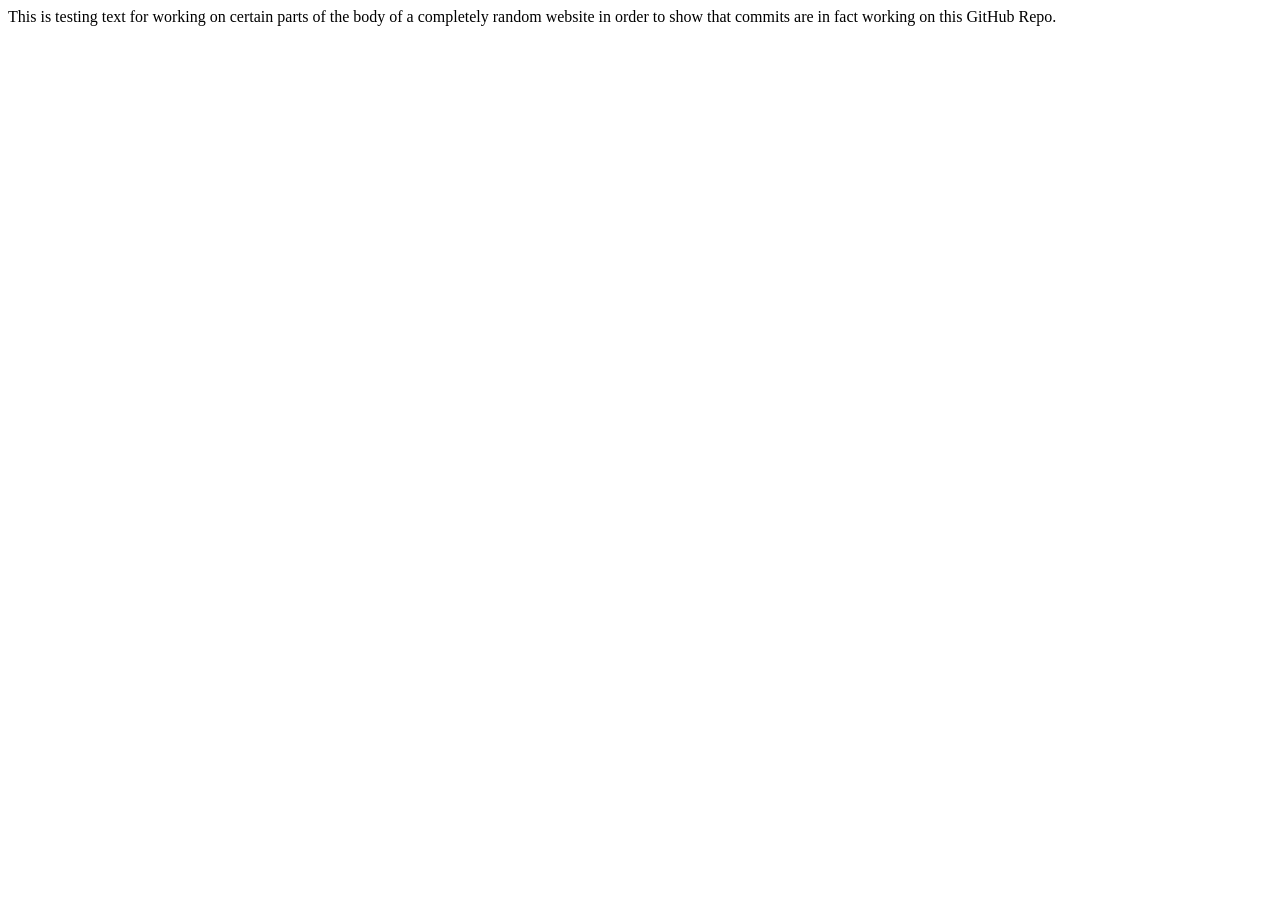
==== index.html @ 0a641647 "Added index.html." ====
<!DOCTYPE html>
<html>
    <head>

    </head>
    <body>
        This is testing text for
        working on certain parts of the body of a completely random website
        in order to show that commits are in fact working on this GitHub Repo.
    </body>
</html>
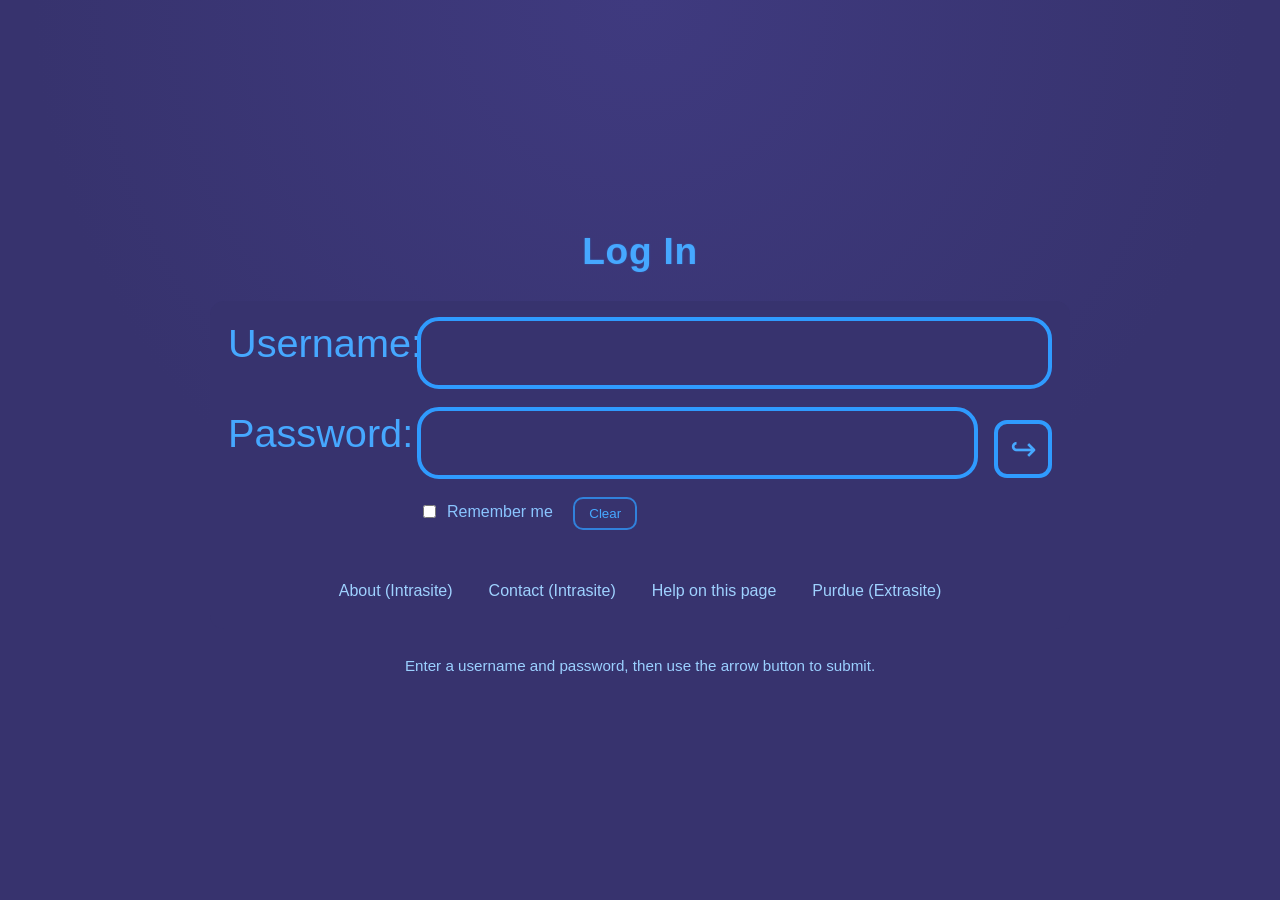
==== commit fdbd9b90: "Created Website Framework Via Cursor Assistance Used Cursor over time to assist with the creation of" ====
--- a/index.html
+++ b/index.html
@@ -1,11 +1,344 @@
 <!DOCTYPE html>
-<html>
-    <head>
-
-    </head>
-    <body>
-        This is testing text for
-        working on certain parts of the body of a completely random website
-        in order to show that commits are in fact working on this GitHub Repo.
-    </body>
+<html lang="en">
+<head>
+    <meta charset="UTF-8">
+    <meta name="viewport" content="width=device-width, initial-scale=1.0">
+    <title>Login | CGT 14100 Project</title>
+    <style>
+        :root {
+            --bg: #37336e;
+            --panel: #37336e;
+            --accent: #2f9bff;
+            --accent-soft: rgba(47, 155, 255, 0.75);
+            --text: #46a8ff;
+            --white: #ffffff;
+        }
+
+        * {
+            box-sizing: border-box;
+        }
+
+        html,
+        body {
+            margin: 0;
+            padding: 0;
+            min-height: 100%;
+            font-family: "Trebuchet MS", "Segoe UI", Arial, sans-serif;
+            background: var(--bg);
+            background-image: radial-gradient(circle at top, #3f3a7f 0%, #37336e 55%);
+            background-repeat: no-repeat;
+            background-size: cover;
+            color: var(--text);
+        }
+
+        .page-wrap {
+            min-height: 100vh;
+            padding: 44px 24px 30px;
+            display: flex;
+            flex-direction: column;
+            justify-content: center;
+            align-items: center;
+        }
+
+        .login-panel {
+            width: 100%;
+            max-width: 860px;
+            background: var(--panel);
+            border-radius: 14px;
+            padding: 16px 18px 22px;
+            display: table;
+            table-layout: fixed;
+        }
+
+        .login-title {
+            margin: 0 0 28px;
+            text-align: center;
+            color: var(--text);
+            font-size: clamp(2rem, 2.9vw, 3rem);
+            letter-spacing: 0.02em;
+            text-shadow: 0 0 2px rgba(47, 155, 255, 0.35);
+        }
+
+        .form-row {
+            margin-bottom: 18px;
+        }
+
+        .form-row::after {
+            content: "";
+            display: block;
+            clear: both;
+        }
+
+        .form-label {
+            float: left;
+            width: 175px;
+            margin: 7px 14px 0 0;
+            font-size: clamp(2rem, 3.1vw, 3.1rem);
+            line-height: 1;
+            color: var(--text);
+            text-align: right;
+        }
+
+        .input-area {
+            float: left;
+            width: calc(100% - 189px);
+        }
+
+        .field {
+            width: 100%;
+            height: 72px;
+            border: 4px solid var(--accent);
+            border-radius: 22px;
+            background: transparent;
+            color: var(--white);
+            font-size: 1.65rem;
+            padding: 10px 18px;
+            outline: none;
+        }
+
+        .field:focus {
+            border-color: #6cc0ff;
+            box-shadow: 0 0 0 2px rgba(108, 192, 255, 0.2);
+        }
+
+        .password-wrap {
+            float: left;
+            width: calc(100% - 74px);
+        }
+
+        .submit-wrap {
+            float: left;
+            width: 58px;
+            margin-left: 16px;
+            margin-top: 13px;
+        }
+
+        .icon-submit {
+            width: 58px;
+            height: 58px;
+            border: 4px solid var(--accent);
+            border-radius: 13px;
+            background: transparent;
+            color: var(--text);
+            font-size: 2rem;
+            line-height: 1;
+            cursor: pointer;
+            transition: transform 0.2s ease, background-color 0.2s ease, color 0.2s ease;
+        }
+
+        .icon-submit:hover,
+        .icon-submit:focus {
+            background-color: rgba(47, 155, 255, 0.16);
+            transform: translateX(2px);
+        }
+
+        .options-row {
+            margin: 4px 0 8px 191px;
+            font-size: 1rem;
+            color: #8ac5ff;
+        }
+
+        .remember-line {
+            display: inline-flex;
+            align-items: center;
+            gap: 8px;
+            margin-right: 16px;
+        }
+
+        .secondary-btn {
+            border: 2px solid var(--accent-soft);
+            background: transparent;
+            color: var(--text);
+            border-radius: 10px;
+            padding: 7px 14px;
+            cursor: pointer;
+            transition: background-color 0.2s ease;
+        }
+
+        .secondary-btn:hover,
+        .secondary-btn:focus {
+            background-color: rgba(47, 155, 255, 0.18);
+        }
+
+        .help-nav {
+            margin-top: 16px;
+            clear: both;
+        }
+
+        .help-links {
+            margin: 0;
+            padding: 0;
+            list-style: none;
+            display: flex;
+            flex-wrap: wrap;
+            gap: 10px 14px;
+            justify-content: center;
+        }
+
+        .help-links a {
+            display: inline-block;
+            padding: 6px 10px;
+            border: 1px solid transparent;
+            border-radius: 8px;
+            color: #9fd2ff;
+            text-decoration: none;
+        }
+
+        .help-links a:hover,
+        .help-links a:focus {
+            border-color: var(--accent-soft);
+            background: rgba(47, 155, 255, 0.12);
+        }
+
+        .error-msg {
+            margin: 8px 0 0 191px;
+            color: #ffd4e5;
+            min-height: 1.3em;
+        }
+
+        #help-section {
+            max-width: 860px;
+            width: 100%;
+            margin-top: 18px;
+            color: #9bd0ff;
+            font-size: 0.95rem;
+            text-align: center;
+            padding: 10px 12px;
+        }
+
+        @media (max-width: 760px) {
+            .page-wrap {
+                padding: 18px 10px;
+                justify-content: flex-start;
+            }
+
+            .login-panel {
+                padding: 20px 10px 14px;
+            }
+
+            .form-label {
+                float: none;
+                width: 100%;
+                margin: 0 0 8px;
+                text-align: left;
+                font-size: clamp(1.7rem, 8vw, 2.2rem);
+            }
+
+            .input-area,
+            .password-wrap {
+                float: none;
+                width: 100%;
+            }
+
+            .field {
+                height: 62px;
+                border-width: 3px;
+                font-size: 1.25rem;
+            }
+
+            .submit-wrap {
+                float: none;
+                width: 100%;
+                margin: 10px 0 0;
+            }
+
+            .icon-submit {
+                width: 100%;
+                height: 55px;
+                border-radius: 12px;
+                font-size: 1.4rem;
+            }
+
+            .options-row,
+            .error-msg {
+                margin-left: 0;
+            }
+
+            .help-links {
+                justify-content: flex-start;
+            }
+        }
+    </style>
+</head>
+<body>
+    <div class="page-wrap">
+        <header>
+            <h1 class="login-title">Log In</h1>
+        </header>
+
+        <main class="login-panel">
+            <form id="loginForm" action="login.php" method="post">
+                <div class="form-row">
+                    <label class="form-label" for="username">Username:</label>
+                    <div class="input-area">
+                        <input class="field" type="text" id="username" name="username" required aria-required="true" autocomplete="username">
+                    </div>
+                </div>
+
+                <div class="form-row">
+                    <label class="form-label" for="password">Password:</label>
+                    <div class="input-area">
+                        <div class="password-wrap">
+                            <input class="field" type="password" id="password" name="password" required aria-required="true" autocomplete="current-password">
+                        </div>
+                        <div class="submit-wrap">
+                            <button class="icon-submit" type="submit" aria-label="Submit login form">↪</button>
+                        </div>
+                    </div>
+                </div>
+
+                <div class="options-row">
+                    <label class="remember-line" for="remember">
+                        <input id="remember" name="remember" type="checkbox">
+                        Remember me
+                    </label>
+                    <button class="secondary-btn" type="reset">Clear</button>
+                    <input type="hidden" name="sourcePage" value="index-login">
+                </div>
+
+                <p id="errorMessage" class="error-msg" aria-live="polite"></p>
+            </form>
+
+            <nav class="help-nav" aria-label="Quick links">
+                <ul class="help-links">
+                    <li><a href="about.html">About (Intrasite)</a></li>
+                    <li><a href="contact.html">Contact (Intrasite)</a></li>
+                    <li><a href="#help-section">Help on this page</a></li>
+                    <li><a href="https://www.purdue.edu" target="_blank" rel="noopener noreferrer">Purdue (Extrasite)</a></li>
+                </ul>
+            </nav>
+        </main>
+
+        <section id="help-section" aria-label="Login help">
+            Enter a username and password, then use the arrow button to submit.
+        </section>
+    </div>
+
+    <script>
+        (function () {
+            var form = document.getElementById("loginForm");
+            var username = document.getElementById("username");
+            var password = document.getElementById("password");
+            var errorMessage = document.getElementById("errorMessage");
+
+            form.addEventListener("submit", function (event) {
+                var userValue = username.value.trim();
+                var passValue = password.value.trim();
+
+                if (!userValue || !passValue) {
+                    event.preventDefault();
+                    errorMessage.textContent = "Please fill out both username and password.";
+                    if (!userValue) {
+                        username.focus();
+                    } else {
+                        password.focus();
+                    }
+                    return;
+                }
+
+                errorMessage.textContent = "";
+            });
+        }());
+    </script>
+</body>
 </html>
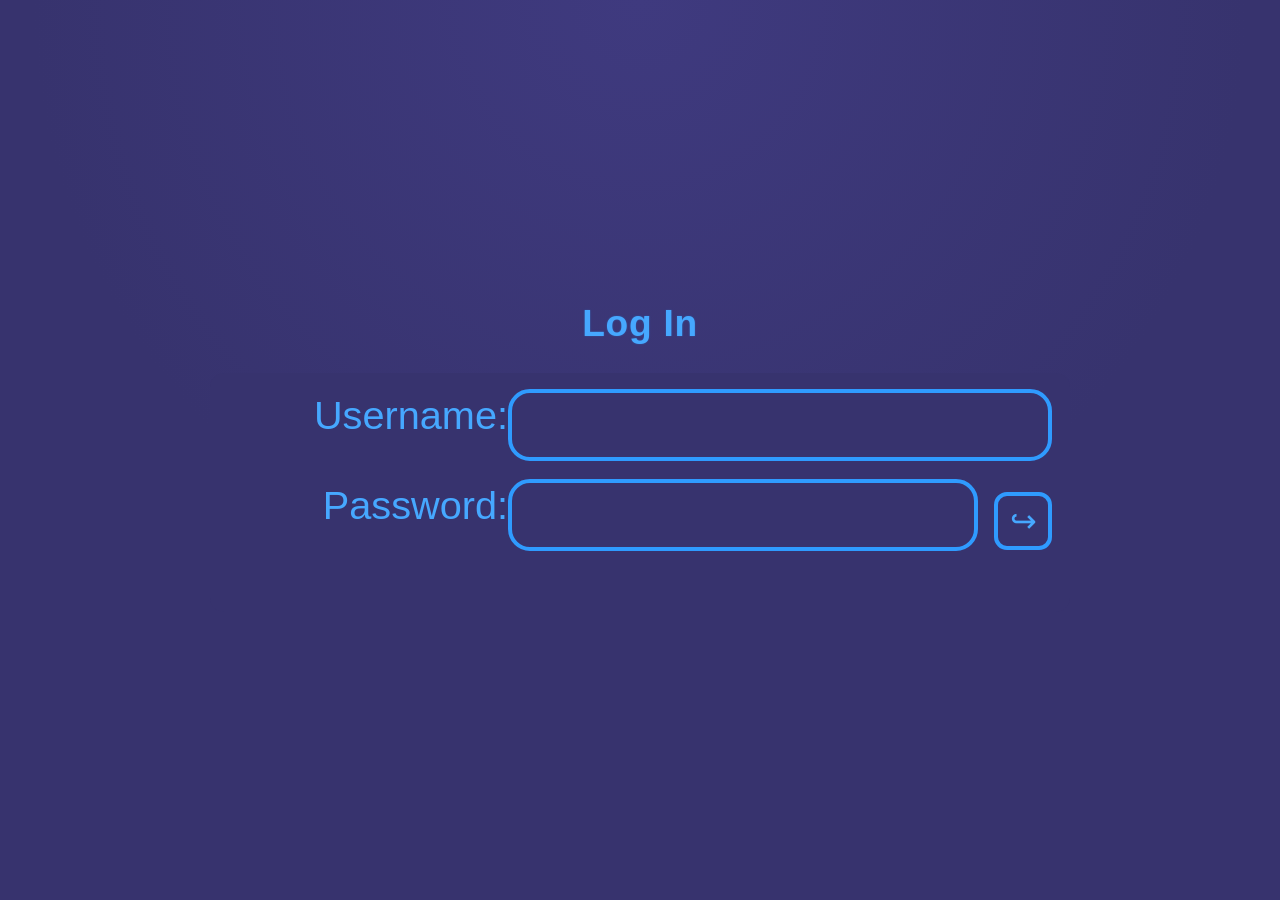
==== commit 4c1f3ce2: "Re-fixed index.html Cursor reverted some changes, to the Log In page and it's corresponding CSS file" ====
--- a/index.html
+++ b/index.html
@@ -4,261 +4,7 @@
     <meta charset="UTF-8">
     <meta name="viewport" content="width=device-width, initial-scale=1.0">
     <title>Login | CGT 14100 Project</title>
-    <style>
-        :root {
-            --bg: #37336e;
-            --panel: #37336e;
-            --accent: #2f9bff;
-            --accent-soft: rgba(47, 155, 255, 0.75);
-            --text: #46a8ff;
-            --white: #ffffff;
-        }
-
-        * {
-            box-sizing: border-box;
-        }
-
-        html,
-        body {
-            margin: 0;
-            padding: 0;
-            min-height: 100%;
-            font-family: "Trebuchet MS", "Segoe UI", Arial, sans-serif;
-            background: var(--bg);
-            background-image: radial-gradient(circle at top, #3f3a7f 0%, #37336e 55%);
-            background-repeat: no-repeat;
-            background-size: cover;
-            color: var(--text);
-        }
-
-        .page-wrap {
-            min-height: 100vh;
-            padding: 44px 24px 30px;
-            display: flex;
-            flex-direction: column;
-            justify-content: center;
-            align-items: center;
-        }
-
-        .login-panel {
-            width: 100%;
-            max-width: 860px;
-            background: var(--panel);
-            border-radius: 14px;
-            padding: 16px 18px 22px;
-            display: table;
-            table-layout: fixed;
-        }
-
-        .login-title {
-            margin: 0 0 28px;
-            text-align: center;
-            color: var(--text);
-            font-size: clamp(2rem, 2.9vw, 3rem);
-            letter-spacing: 0.02em;
-            text-shadow: 0 0 2px rgba(47, 155, 255, 0.35);
-        }
-
-        .form-row {
-            margin-bottom: 18px;
-        }
-
-        .form-row::after {
-            content: "";
-            display: block;
-            clear: both;
-        }
-
-        .form-label {
-            float: left;
-            width: 175px;
-            margin: 7px 14px 0 0;
-            font-size: clamp(2rem, 3.1vw, 3.1rem);
-            line-height: 1;
-            color: var(--text);
-            text-align: right;
-        }
-
-        .input-area {
-            float: left;
-            width: calc(100% - 189px);
-        }
-
-        .field {
-            width: 100%;
-            height: 72px;
-            border: 4px solid var(--accent);
-            border-radius: 22px;
-            background: transparent;
-            color: var(--white);
-            font-size: 1.65rem;
-            padding: 10px 18px;
-            outline: none;
-        }
-
-        .field:focus {
-            border-color: #6cc0ff;
-            box-shadow: 0 0 0 2px rgba(108, 192, 255, 0.2);
-        }
-
-        .password-wrap {
-            float: left;
-            width: calc(100% - 74px);
-        }
-
-        .submit-wrap {
-            float: left;
-            width: 58px;
-            margin-left: 16px;
-            margin-top: 13px;
-        }
-
-        .icon-submit {
-            width: 58px;
-            height: 58px;
-            border: 4px solid var(--accent);
-            border-radius: 13px;
-            background: transparent;
-            color: var(--text);
-            font-size: 2rem;
-            line-height: 1;
-            cursor: pointer;
-            transition: transform 0.2s ease, background-color 0.2s ease, color 0.2s ease;
-        }
-
-        .icon-submit:hover,
-        .icon-submit:focus {
-            background-color: rgba(47, 155, 255, 0.16);
-            transform: translateX(2px);
-        }
-
-        .options-row {
-            margin: 4px 0 8px 191px;
-            font-size: 1rem;
-            color: #8ac5ff;
-        }
-
-        .remember-line {
-            display: inline-flex;
-            align-items: center;
-            gap: 8px;
-            margin-right: 16px;
-        }
-
-        .secondary-btn {
-            border: 2px solid var(--accent-soft);
-            background: transparent;
-            color: var(--text);
-            border-radius: 10px;
-            padding: 7px 14px;
-            cursor: pointer;
-            transition: background-color 0.2s ease;
-        }
-
-        .secondary-btn:hover,
-        .secondary-btn:focus {
-            background-color: rgba(47, 155, 255, 0.18);
-        }
-
-        .help-nav {
-            margin-top: 16px;
-            clear: both;
-        }
-
-        .help-links {
-            margin: 0;
-            padding: 0;
-            list-style: none;
-            display: flex;
-            flex-wrap: wrap;
-            gap: 10px 14px;
-            justify-content: center;
-        }
-
-        .help-links a {
-            display: inline-block;
-            padding: 6px 10px;
-            border: 1px solid transparent;
-            border-radius: 8px;
-            color: #9fd2ff;
-            text-decoration: none;
-        }
-
-        .help-links a:hover,
-        .help-links a:focus {
-            border-color: var(--accent-soft);
-            background: rgba(47, 155, 255, 0.12);
-        }
-
-        .error-msg {
-            margin: 8px 0 0 191px;
-            color: #ffd4e5;
-            min-height: 1.3em;
-        }
-
-        #help-section {
-            max-width: 860px;
-            width: 100%;
-            margin-top: 18px;
-            color: #9bd0ff;
-            font-size: 0.95rem;
-            text-align: center;
-            padding: 10px 12px;
-        }
-
-        @media (max-width: 760px) {
-            .page-wrap {
-                padding: 18px 10px;
-                justify-content: flex-start;
-            }
-
-            .login-panel {
-                padding: 20px 10px 14px;
-            }
-
-            .form-label {
-                float: none;
-                width: 100%;
-                margin: 0 0 8px;
-                text-align: left;
-                font-size: clamp(1.7rem, 8vw, 2.2rem);
-            }
-
-            .input-area,
-            .password-wrap {
-                float: none;
-                width: 100%;
-            }
-
-            .field {
-                height: 62px;
-                border-width: 3px;
-                font-size: 1.25rem;
-            }
-
-            .submit-wrap {
-                float: none;
-                width: 100%;
-                margin: 10px 0 0;
-            }
-
-            .icon-submit {
-                width: 100%;
-                height: 55px;
-                border-radius: 12px;
-                font-size: 1.4rem;
-            }
-
-            .options-row,
-            .error-msg {
-                margin-left: 0;
-            }
-
-            .help-links {
-                justify-content: flex-start;
-            }
-        }
-    </style>
+    <link rel="stylesheet" href="master.css">
 </head>
 <body>
     <div class="page-wrap">
@@ -287,31 +33,11 @@
                     </div>
                 </div>
 
-                <div class="options-row">
-                    <label class="remember-line" for="remember">
-                        <input id="remember" name="remember" type="checkbox">
-                        Remember me
-                    </label>
-                    <button class="secondary-btn" type="reset">Clear</button>
-                    <input type="hidden" name="sourcePage" value="index-login">
-                </div>
+                <input type="hidden" name="sourcePage" value="index-login">
 
                 <p id="errorMessage" class="error-msg" aria-live="polite"></p>
             </form>
-
-            <nav class="help-nav" aria-label="Quick links">
-                <ul class="help-links">
-                    <li><a href="about.html">About (Intrasite)</a></li>
-                    <li><a href="contact.html">Contact (Intrasite)</a></li>
-                    <li><a href="#help-section">Help on this page</a></li>
-                    <li><a href="https://www.purdue.edu" target="_blank" rel="noopener noreferrer">Purdue (Extrasite)</a></li>
-                </ul>
-            </nav>
         </main>
-
-        <section id="help-section" aria-label="Login help">
-            Enter a username and password, then use the arrow button to submit.
-        </section>
     </div>
 
     <script>
--- a/master.css
+++ b/master.css
@@ -0,0 +1,255 @@
+:root {
+    --bg: #37336e;
+    --panel: #37336e;
+    --accent: #2f9bff;
+    --accent-soft: rgba(47, 155, 255, 0.75);
+    --text: #46a8ff;
+    --white: #ffffff;
+    --label-column-width: clamp(210px, 22vw, 280px);
+}
+
+* {
+    box-sizing: border-box;
+}
+
+html,
+body {
+    margin: 0;
+    padding: 0;
+    min-height: 100%;
+    font-family: "Trebuchet MS", "Segoe UI", Arial, sans-serif;
+    background: var(--bg);
+    background-image: radial-gradient(circle at top, #3f3a7f 0%, #37336e 55%);
+    background-repeat: no-repeat;
+    background-size: cover;
+    color: var(--text);
+}
+
+.page-wrap {
+    min-height: 100vh;
+    padding: 44px 24px 30px;
+    display: flex;
+    flex-direction: column;
+    justify-content: center;
+    align-items: center;
+}
+
+.login-panel {
+    width: 100%;
+    max-width: 860px;
+    background: var(--panel);
+    border-radius: 14px;
+    padding: 16px 18px 22px;
+    display: table;
+    table-layout: fixed;
+}
+
+.login-title {
+    margin: 0 0 28px;
+    text-align: center;
+    color: var(--text);
+    font-size: clamp(2rem, 2.9vw, 3rem);
+    letter-spacing: 0.02em;
+    text-shadow: 0 0 2px rgba(47, 155, 255, 0.35);
+}
+
+.form-row {
+    margin-bottom: 18px;
+}
+
+.form-row::after {
+    content: "";
+    display: block;
+    clear: both;
+}
+
+.form-label {
+    float: left;
+    width: var(--label-column-width);
+    margin: 7px 0 0;
+    font-size: clamp(2rem, 3.1vw, 3.1rem);
+    line-height: 1;
+    color: var(--text);
+    text-align: right;
+    white-space: nowrap;
+}
+
+.input-area {
+    float: left;
+    width: calc(100% - var(--label-column-width));
+}
+
+.field {
+    width: 100%;
+    height: 72px;
+    border: 4px solid var(--accent);
+    border-radius: 22px;
+    background: transparent;
+    color: var(--white);
+    font-size: 1.65rem;
+    padding: 10px 18px;
+    outline: none;
+}
+
+.field:focus {
+    border-color: #6cc0ff;
+    box-shadow: 0 0 0 2px rgba(108, 192, 255, 0.2);
+}
+
+.password-wrap {
+    float: left;
+    width: calc(100% - 74px);
+}
+
+.submit-wrap {
+    float: left;
+    width: 58px;
+    margin-left: 16px;
+    margin-top: 13px;
+}
+
+.icon-submit {
+    width: 58px;
+    height: 58px;
+    border: 4px solid var(--accent);
+    border-radius: 13px;
+    background: transparent;
+    color: var(--text);
+    font-size: 2rem;
+    line-height: 1;
+    cursor: pointer;
+    transition: transform 0.2s ease, background-color 0.2s ease, color 0.2s ease;
+}
+
+.icon-submit:hover,
+.icon-submit:focus {
+    background-color: rgba(47, 155, 255, 0.16);
+    transform: translateX(2px);
+}
+
+.options-row {
+    margin: 4px 0 8px 191px;
+    font-size: 1rem;
+    color: #8ac5ff;
+}
+
+.remember-line {
+    display: inline-flex;
+    align-items: center;
+    gap: 8px;
+    margin-right: 16px;
+}
+
+.secondary-btn {
+    border: 2px solid var(--accent-soft);
+    background: transparent;
+    color: var(--text);
+    border-radius: 10px;
+    padding: 7px 14px;
+    cursor: pointer;
+    transition: background-color 0.2s ease;
+}
+
+.secondary-btn:hover,
+.secondary-btn:focus {
+    background-color: rgba(47, 155, 255, 0.18);
+}
+
+.help-nav {
+    margin-top: 16px;
+    clear: both;
+}
+
+.help-links {
+    margin: 0;
+    padding: 0;
+    list-style: none;
+    display: flex;
+    flex-wrap: wrap;
+    gap: 10px 14px;
+    justify-content: center;
+}
+
+.help-links a {
+    display: inline-block;
+    padding: 6px 10px;
+    border: 1px solid transparent;
+    border-radius: 8px;
+    color: #9fd2ff;
+    text-decoration: none;
+}
+
+.help-links a:hover,
+.help-links a:focus {
+    border-color: var(--accent-soft);
+    background: rgba(47, 155, 255, 0.12);
+}
+
+.error-msg {
+    margin: 8px 0 0 var(--label-column-width);
+    color: #ffd4e5;
+    min-height: 1.3em;
+}
+
+#help-section {
+    max-width: 860px;
+    width: 100%;
+    margin-top: 18px;
+    color: #9bd0ff;
+    font-size: 0.95rem;
+    text-align: center;
+    padding: 10px 12px;
+}
+
+@media (max-width: 760px) {
+    .page-wrap {
+        padding: 18px 10px;
+        justify-content: flex-start;
+    }
+
+    .login-panel {
+        padding: 20px 10px 14px;
+    }
+
+    .form-label {
+        float: left;
+        width: clamp(118px, 33vw, 150px);
+        margin: 4px 0 0;
+        text-align: right;
+        font-size: clamp(1rem, 4.5vw, 1.7rem);
+    }
+
+    .input-area,
+    .password-wrap {
+        float: left;
+        width: calc(100% - clamp(118px, 33vw, 150px));
+    }
+
+    .field {
+        height: 62px;
+        border-width: 3px;
+        font-size: 1.25rem;
+    }
+
+    .submit-wrap {
+        float: none;
+        width: 100%;
+        margin: 10px 0 0;
+    }
+
+    .icon-submit {
+        width: 100%;
+        height: 55px;
+        border-radius: 12px;
+        font-size: 1.4rem;
+    }
+
+    .options-row,
+    .error-msg {
+        margin-left: clamp(118px, 33vw, 150px);
+    }
+
+    .help-links {
+        justify-content: flex-start;
+    }
+}
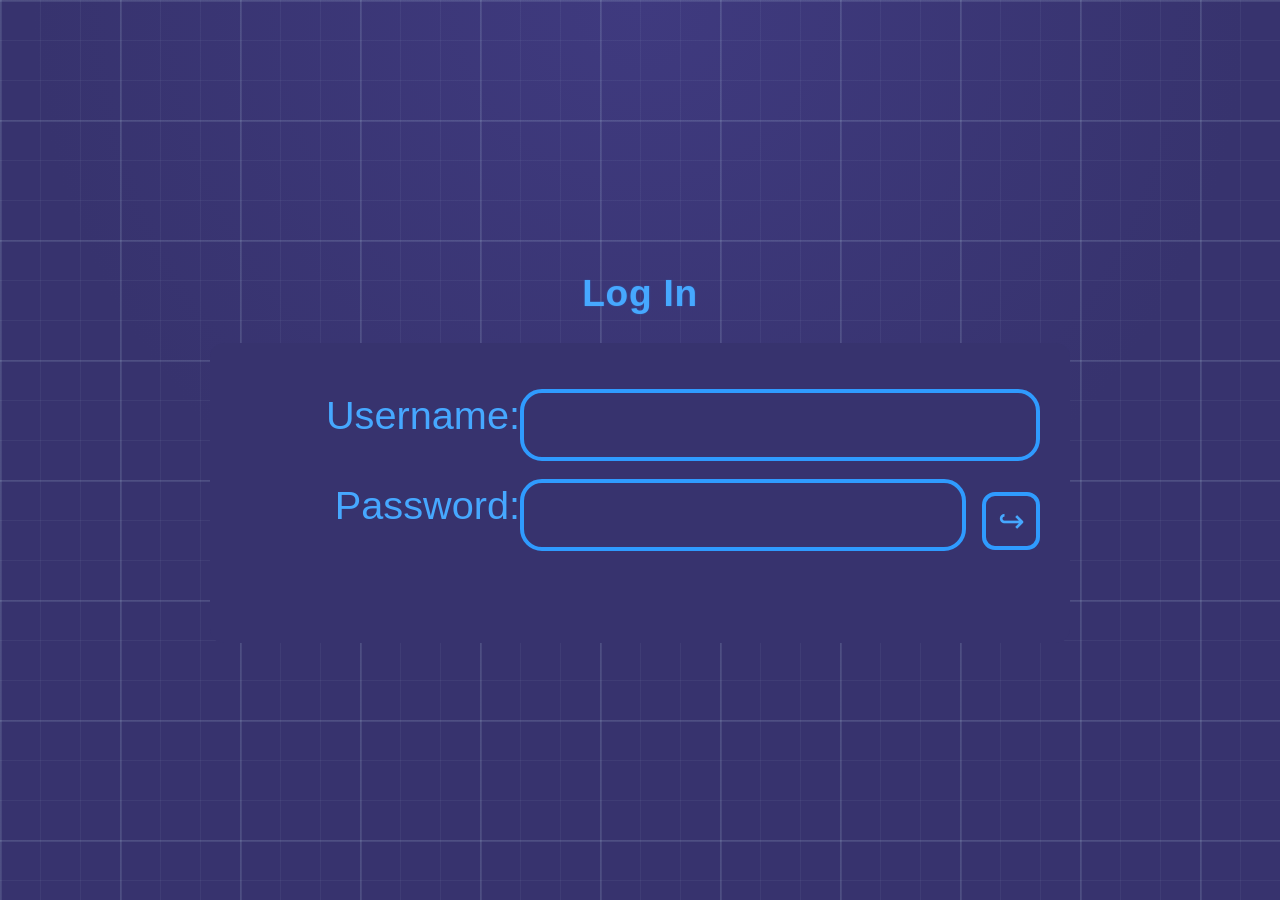
==== commit 43520f23: "Reorganized CSS files Made a CSS folder and reorganized all CSS files there. All places that require" ====
--- a/index.html
+++ b/index.html
@@ -4,7 +4,7 @@
     <meta charset="UTF-8">
     <meta name="viewport" content="width=device-width, initial-scale=1.0">
     <title>Login | CGT 14100 Project</title>
-    <link rel="stylesheet" href="master.css">
+    <link rel="stylesheet" href="CSS/master.css">
 </head>
 <body>
     <div class="page-wrap">
--- a/CSS/master.css
+++ b/CSS/master.css
@@ -0,0 +1,273 @@
+:root {
+    --bg: #37336e;
+    --panel: #37336e;
+    --accent: #2f9bff;
+    --accent-soft: rgba(47, 155, 255, 0.75);
+    --text: #46a8ff;
+    --white: #ffffff;
+    --grid-main: rgba(213, 245, 255, 0.1);
+    --grid-minor: rgba(213, 245, 255, 0.05);
+    --label-column-width: clamp(210px, 22vw, 280px);
+}
+
+* {
+    box-sizing: border-box;
+}
+
+html,
+body {
+    margin: 0;
+    padding: 0;
+    min-height: 100%;
+    font-family: "Trebuchet MS", "Segoe UI", Arial, sans-serif;
+    background: var(--bg);
+    background-image:
+        repeating-linear-gradient(to right, var(--grid-main) 0 2px, transparent 2px 120px),
+        repeating-linear-gradient(to bottom, var(--grid-main) 0 2px, transparent 2px 120px),
+        repeating-linear-gradient(to right, var(--grid-minor) 0 1px, transparent 1px 40px),
+        repeating-linear-gradient(to bottom, var(--grid-minor) 0 1px, transparent 1px 40px),
+        radial-gradient(circle at top, #3f3a7f 0%, #37336e 55%);
+    background-repeat: no-repeat;
+    background-size: cover;
+    color: var(--text);
+}
+
+.page-wrap {
+    min-height: 100vh;
+    padding: 44px 24px 30px;
+    display: flex;
+    flex-direction: column;
+    justify-content: center;
+    align-items: center;
+}
+
+.login-panel {
+    width: 100%;
+    max-width: 860px;
+    background: var(--panel);
+    border-radius: 14px;
+    padding: 16px 18px 22px;
+    min-height: 300px;
+    display: flex;
+    align-items: center;
+    justify-content: center;
+}
+
+.login-panel #loginForm {
+    width: min(800px, 100%);
+}
+
+.login-title {
+    margin: 0 0 28px;
+    text-align: center;
+    color: var(--text);
+    font-size: clamp(2rem, 2.9vw, 3rem);
+    letter-spacing: 0.02em;
+    text-shadow: 0 0 2px rgba(47, 155, 255, 0.35);
+}
+
+.form-row {
+    margin-bottom: 18px;
+}
+
+.form-row::after {
+    content: "";
+    display: block;
+    clear: both;
+}
+
+.form-label {
+    float: left;
+    width: var(--label-column-width);
+    margin: 7px 0 0;
+    font-size: clamp(2rem, 3.1vw, 3.1rem);
+    line-height: 1;
+    color: var(--text);
+    text-align: right;
+    white-space: nowrap;
+}
+
+.input-area {
+    float: left;
+    width: calc(100% - var(--label-column-width));
+}
+
+.field {
+    width: 100%;
+    height: 72px;
+    border: 4px solid var(--accent);
+    border-radius: 22px;
+    background: transparent;
+    color: var(--white);
+    font-size: 1.65rem;
+    padding: 10px 18px;
+    outline: none;
+}
+
+.field:focus {
+    border-color: #6cc0ff;
+    box-shadow: 0 0 0 2px rgba(108, 192, 255, 0.2);
+}
+
+.password-wrap {
+    float: left;
+    width: calc(100% - 74px);
+}
+
+.submit-wrap {
+    float: left;
+    width: 58px;
+    margin-left: 16px;
+    margin-top: 13px;
+}
+
+.icon-submit {
+    width: 58px;
+    height: 58px;
+    border: 4px solid var(--accent);
+    border-radius: 13px;
+    background: transparent;
+    color: var(--text);
+    font-size: 2rem;
+    line-height: 1;
+    cursor: pointer;
+    transition: transform 0.2s ease, background-color 0.2s ease, color 0.2s ease;
+}
+
+.icon-submit:hover,
+.icon-submit:focus {
+    background-color: rgba(47, 155, 255, 0.16);
+    transform: translateX(2px);
+}
+
+.options-row {
+    margin: 4px 0 8px 191px;
+    font-size: 1rem;
+    color: #8ac5ff;
+}
+
+.remember-line {
+    display: inline-flex;
+    align-items: center;
+    gap: 8px;
+    margin-right: 16px;
+}
+
+.secondary-btn {
+    border: 2px solid var(--accent-soft);
+    background: transparent;
+    color: var(--text);
+    border-radius: 10px;
+    padding: 7px 14px;
+    cursor: pointer;
+    transition: background-color 0.2s ease;
+}
+
+.secondary-btn:hover,
+.secondary-btn:focus {
+    background-color: rgba(47, 155, 255, 0.18);
+}
+
+.help-nav {
+    margin-top: 16px;
+    clear: both;
+}
+
+.help-links {
+    margin: 0;
+    padding: 0;
+    list-style: none;
+    display: flex;
+    flex-wrap: wrap;
+    gap: 10px 14px;
+    justify-content: center;
+}
+
+.help-links a {
+    display: inline-block;
+    padding: 6px 10px;
+    border: 1px solid transparent;
+    border-radius: 8px;
+    color: #9fd2ff;
+    text-decoration: none;
+}
+
+.help-links a:hover,
+.help-links a:focus {
+    border-color: var(--accent-soft);
+    background: rgba(47, 155, 255, 0.12);
+}
+
+.error-msg {
+    margin: 8px 0 0 var(--label-column-width);
+    color: #ffd4e5;
+    min-height: 1.3em;
+}
+
+#help-section {
+    max-width: 860px;
+    width: 100%;
+    margin-top: 18px;
+    color: #9bd0ff;
+    font-size: 0.95rem;
+    text-align: center;
+    padding: 10px 12px;
+}
+
+@media (max-width: 760px) {
+    .page-wrap {
+        padding: 18px 10px;
+        justify-content: flex-start;
+    }
+
+    .login-panel {
+        padding: 20px 10px 14px;
+        min-height: 0;
+    }
+
+    .form-label {
+        float: left;
+        width: clamp(118px, 33vw, 150px);
+        margin: 4px 0 0;
+        text-align: right;
+        font-size: clamp(1rem, 4.5vw, 1.7rem);
+    }
+
+    .input-area {
+        float: left;
+        width: calc(100% - clamp(118px, 33vw, 150px));
+    }
+
+    .password-wrap {
+        float: left;
+        width: calc(100% - 74px);
+    }
+
+    .field {
+        height: 62px;
+        border-width: 3px;
+        font-size: 1.25rem;
+    }
+
+    .submit-wrap {
+        float: left;
+        width: 58px;
+        margin: 0 0 0 16px;
+    }
+
+    .icon-submit {
+        width: 58px;
+        height: 62px;
+        border-radius: 22px;
+        font-size: 1.4rem;
+    }
+
+    .options-row,
+    .error-msg {
+        margin-left: clamp(118px, 33vw, 150px);
+    }
+
+    .help-links {
+        justify-content: flex-start;
+    }
+}
